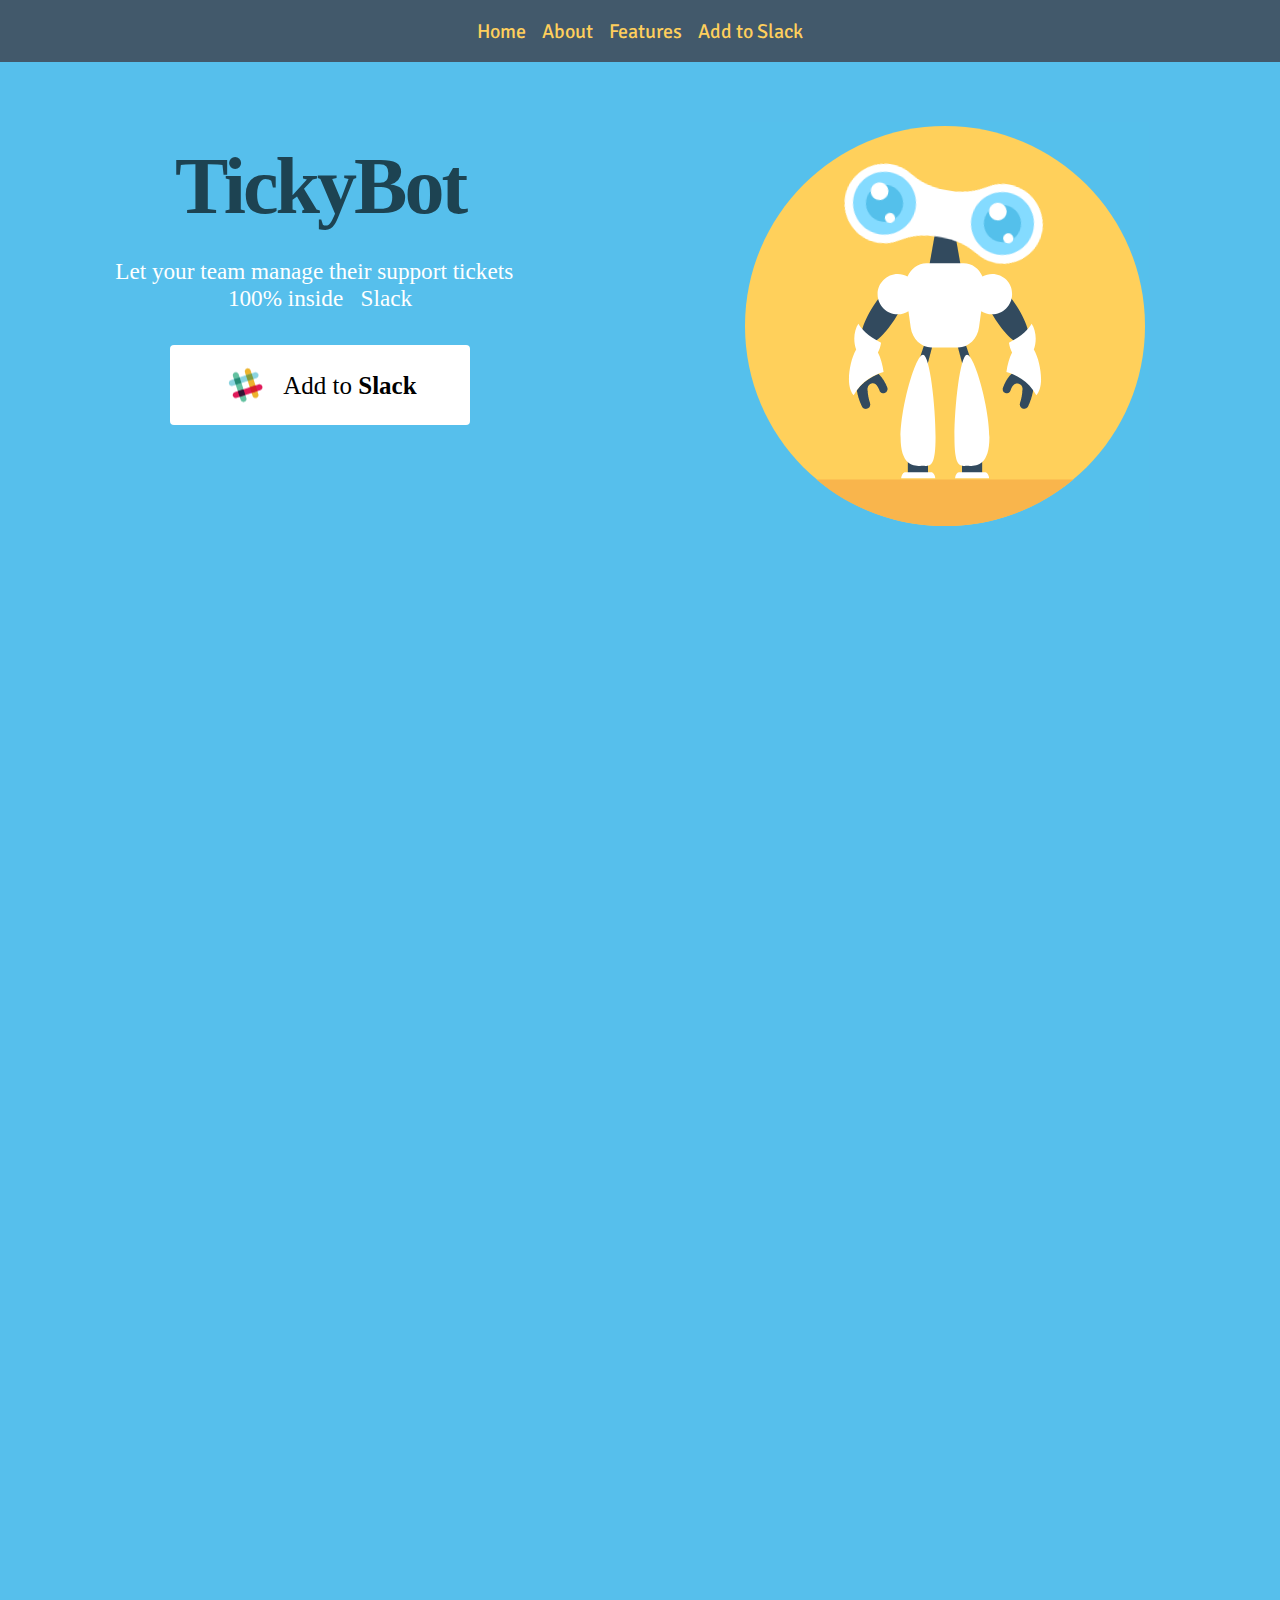
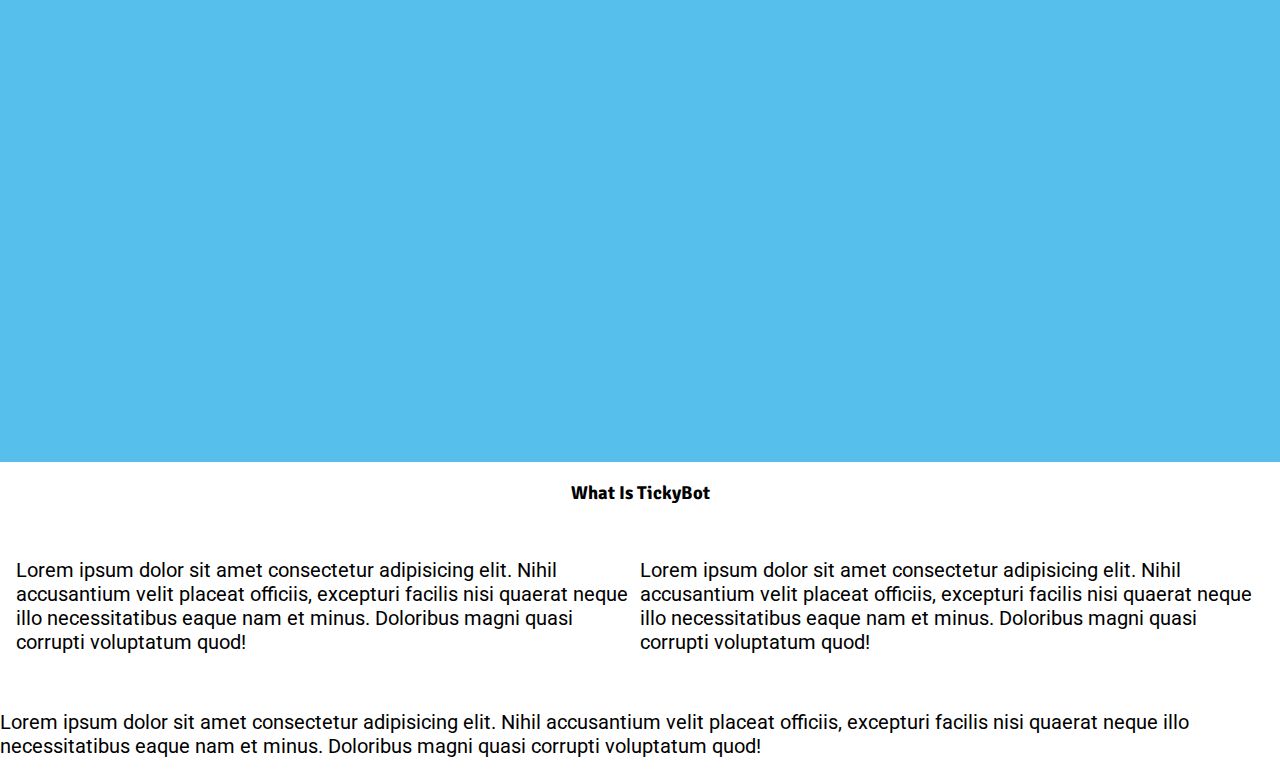
==== index.html @ 584bc043 "Merge pull request #5 from chingu-voyage3/third-section" ====
<!DOCTYPE html>
<html>

<head>
  <meta charset="utf-8">
  <title>navbar tickybot</title>
  <link rel="stylesheet" href="main.css">
  <link href="https://fonts.googleapis.com/css?family=Roboto|Signika:300" rel="stylesheet">
  <link rel="icon" href="favicon.png" type="image/png" sizes="32x32">
</head>

<body>
  <header>
    <nav>
      <ul>
        <li><a href="#home">Home</a></li>
        <li><a href="#about">About</a></li>
        <li><a href="#features">Features</a></li>
        <li><a href="https://slack.com/oauth/authorize?client_id=39189849459.249480535796&scope=commands,bot,users%2Eprofile%3Aread,im%3Aread,chat%3Awrite%3Abot,team%3Aread">Add to Slack</a></li>
      </ul>
    </nav>
  </header>
  <section class="content">
    <div class="container container-flex">
      <div class="description">
        <h1>TickyBot</h1>
        <p class="slogan">Let your team manage their support tickets &nbsp; 100% inside &nbsp; Slack</p>
        <a class="button" href="">
          <img class="btnimg" src="assets/images/slack.png" />
          <span >Add to <strong>Slack</strong></span>
        </a>
      </div>
      <div class="robot">
        <img src="assets/images/tickybot-robot.png">
      </div>
    </div>
  </section>

  <div class="third-section">
    <header class="header-third">
        <h3>What Is
            <strong>Ticky</strong>Bot
        </h3>
    </header>

    <section class="container-third">
    <article class="page-half">
        <p>Lorem ipsum dolor sit amet consectetur adipisicing elit. Nihil accusantium velit placeat officiis, excepturi
            facilis nisi quaerat neque illo necessitatibus eaque nam et minus. Doloribus magni quasi corrupti voluptatum
            quod!</p>
    </article>
    <article class="page-half">
        <p>Lorem ipsum dolor sit amet consectetur adipisicing elit. Nihil accusantium velit placeat officiis, excepturi
            facilis nisi quaerat neque illo necessitatibus eaque nam et minus. Doloribus magni quasi corrupti voluptatum
            quod!</p>
    </article>
  </section>

    <article class="full-length">
        <p>Lorem ipsum dolor sit amet consectetur adipisicing elit. Nihil accusantium velit placeat officiis, excepturi
            facilis nisi quaerat neque illo necessitatibus eaque nam et minus. Doloribus magni quasi corrupti voluptatum
            quod!</p>
    </article>
</div>

</body>

</html>
---- main.css ----
html, body {
  margin: 0;
  padding: 0;
  -webkit-tap-highlight-color: transparent;
}

header {
  background-color: #42596b;
  font-family: Signika, Roboto, Helvetica, Arial, sans-serif;
}

header nav ul {
  margin: 0;
  height: 62px;
  list-style: none;
  display: flex;
  justify-content: center;
  align-items: center;
}

header nav ul li {
  margin-right: 16px;
}

header nav ul li:last-child {
  margin-right: 40px;
}

header nav ul li a {
  text-decoration: none;
  color: #ffcf5c;
  font-size: 1.25rem;
  -webkit-transition: color .3s ease-in-out;
  transition: color .3s ease-in-out;
}

header nav ul li a:hover {
  color: white;
}

.content {
  background-color: #56bfec;
  height: 2000px;
}

.container-flex {
  display: flex;
  flex-flow: row;
  align-items: center;
  flex-wrap: wrap;
  justify-content: space-around;
}

.description {
  width: 440px;
  height: 400px;
  text-align: center;
}

.robot {
  width: 440px;
  height: 400px;
  padding-top: 60px;
}

.btnimg {
  position: relative;
  top: 50%;
  right: 5px;
  transform: translateY(-50%);
}

.slogan {
  margin-top: 20px;
  color: #fff;
  font-size: 1.45rem;
}

h1 {
  color: #1D4352;
  font-size: 5rem;
  letter-spacing: -.1875rem;
  line-height: 1;
  margin-bottom: 2rem;
}

.button {
  margin-top: 10px;
  background-color: #fff;
  border: none;
  color: #000;
  height: 80px;
  text-align: center;
  text-decoration: none;
  display: inline-block;
  font-size: 25px;
  cursor: pointer;
  width: 300px;
  border-radius: 4px;
}
.header-third{
  display: flex;
  justify-content: center;
  align-items: center;
  background-color: white;
}
.container-third{
  display: flex;
  margin: 1rem;
  -webkit-box-flex: 1;
  font-size: 1.25rem;
  font-family: -apple-system, BlinkMacSystemFont, 'Segoe UI', Roboto, Oxygen, Ubuntu, Cantarell, 'Open Sans', 'Helvetica Neue', sans-serif;
  justify-content: space-between;

}
.full-length{
  display: flex;
  font-size: 1.25rem;
  font-family: -apple-system, BlinkMacSystemFont, 'Segoe UI', Roboto, Oxygen, Ubuntu, Cantarell, 'Open Sans', 'Helvetica Neue', sans-serif;
}
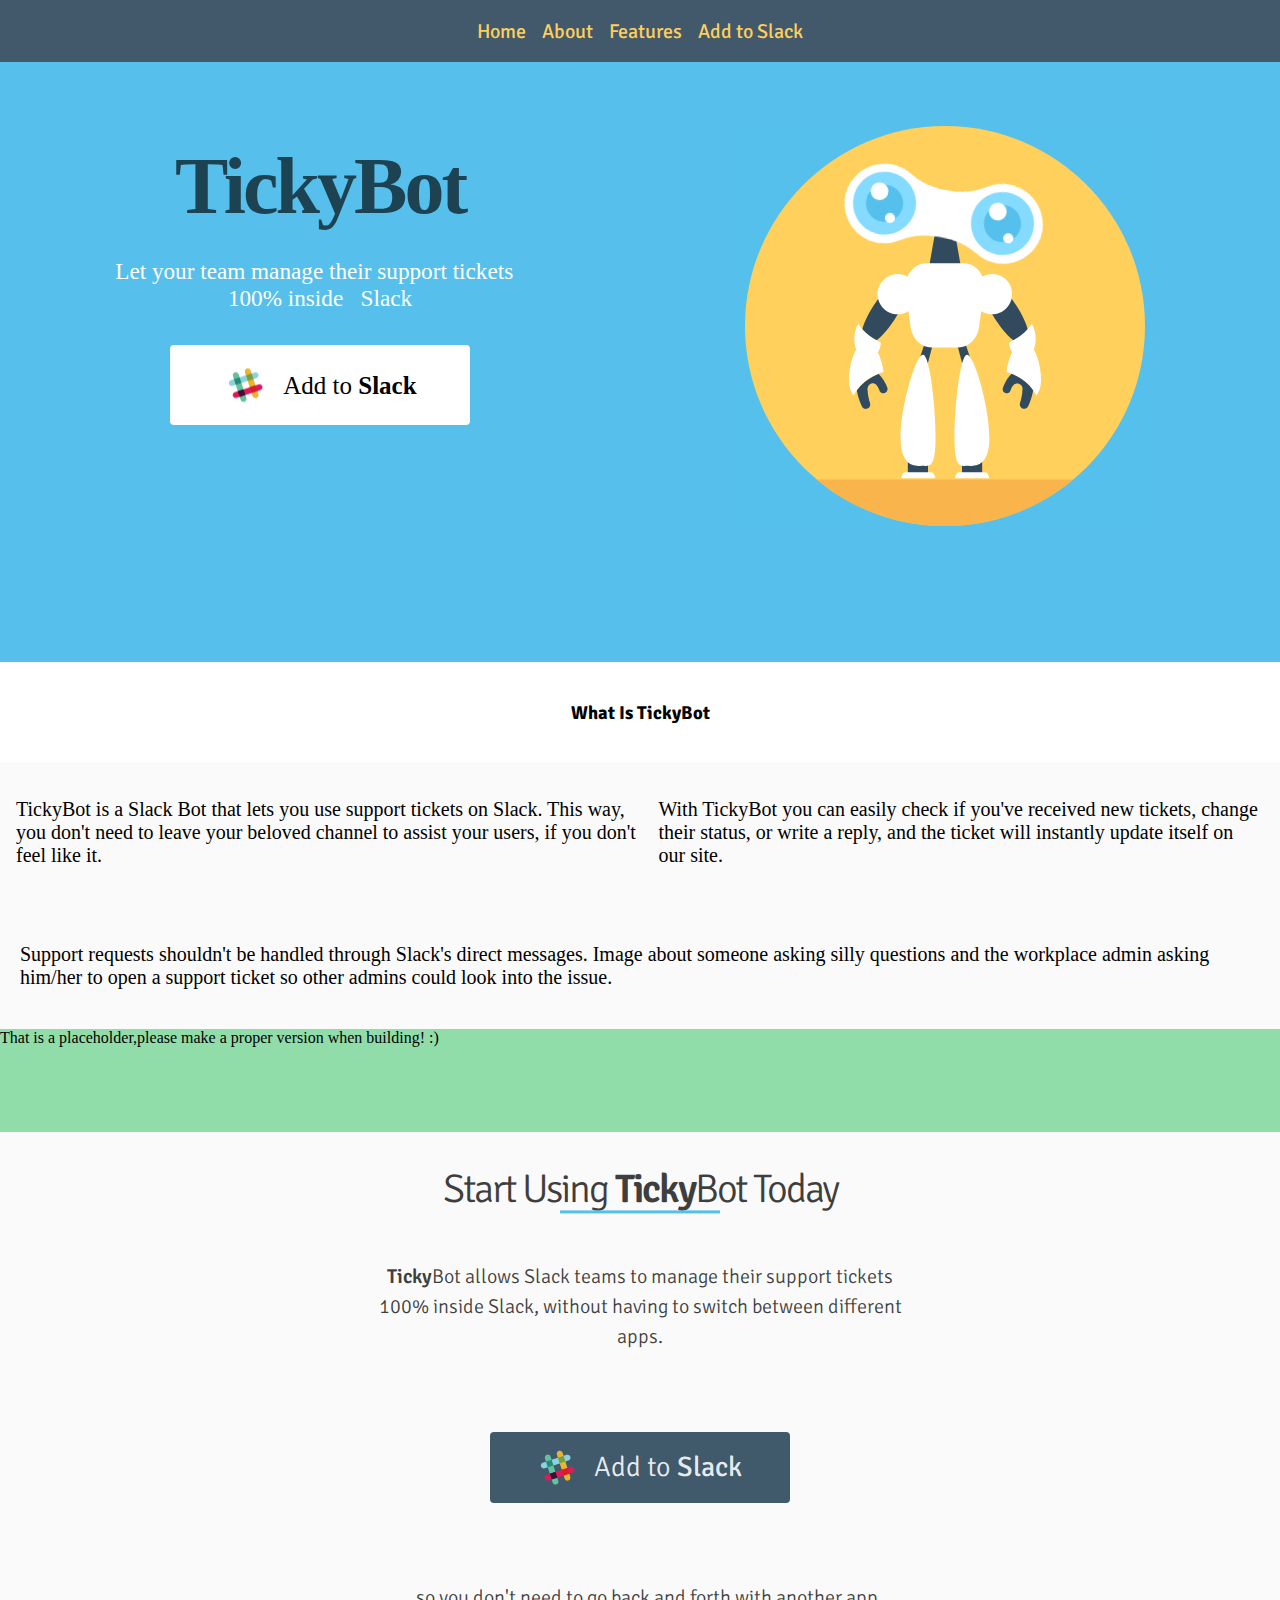
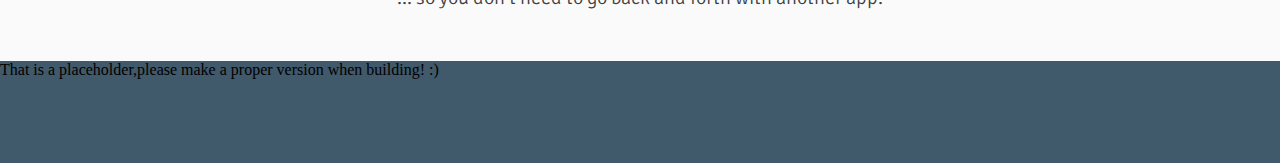
==== commit e49a9029: "static start-using section is done" ====
--- a/index.html
+++ b/index.html
@@ -3,9 +3,13 @@
 
 <head>
   <meta charset="utf-8">
+  <meta name="description" content="This is a cloned landing page for the one and only TickyBot from Chingu">
+  <meta name="keywords" content="tickybot, alexever17, clone, landing, page, ticky, bot">
+  <meta name="author" content="">
+  <meta name="viewport" content="width=device-width, initial-scale=1">
   <title>navbar tickybot</title>
   <link rel="stylesheet" href="main.css">
-  <link href="https://fonts.googleapis.com/css?family=Roboto|Signika:300" rel="stylesheet">
+  <link href="https://fonts.googleapis.com/css?family=Roboto|Signika:300,600" rel="stylesheet">
   <link rel="icon" href="favicon.png" type="image/png" sizes="32x32">
 </head>
 
@@ -13,10 +17,18 @@
   <header>
     <nav>
       <ul>
-        <li><a href="#home">Home</a></li>
-        <li><a href="#about">About</a></li>
-        <li><a href="#features">Features</a></li>
-        <li><a href="https://slack.com/oauth/authorize?client_id=39189849459.249480535796&scope=commands,bot,users%2Eprofile%3Aread,im%3Aread,chat%3Awrite%3Abot,team%3Aread">Add to Slack</a></li>
+        <li>
+          <a href="#home">Home</a>
+        </li>
+        <li>
+          <a href="#about">About</a>
+        </li>
+        <li>
+          <a href="#features">Features</a>
+        </li>
+        <li>
+          <a href="https://slack.com/oauth/authorize?client_id=39189849459.249480535796&scope=commands,bot,users%2Eprofile%3Aread,im%3Aread,chat%3Awrite%3Abot,team%3Aread">Add to Slack</a>
+        </li>
       </ul>
     </nav>
   </header>
@@ -27,7 +39,9 @@
         <p class="slogan">Let your team manage their support tickets &nbsp; 100% inside &nbsp; Slack</p>
         <a class="button" href="">
           <img class="btnimg" src="assets/images/slack.png" />
-          <span >Add to <strong>Slack</strong></span>
+          <span>Add to
+            <strong>Slack</strong>
+          </span>
         </a>
       </div>
       <div class="robot">
@@ -36,32 +50,46 @@
     </div>
   </section>
 
-  <div class="third-section">
-    <header class="header-third">
-        <h3>What Is
-            <strong>Ticky</strong>Bot
-        </h3>
+  <div class="about-section">
+    <header class="about-header">
+      <h3>What Is
+        <strong>Ticky</strong>Bot
+      </h3>
     </header>
 
-    <section class="container-third">
-    <article class="page-half">
-        <p>Lorem ipsum dolor sit amet consectetur adipisicing elit. Nihil accusantium velit placeat officiis, excepturi
-            facilis nisi quaerat neque illo necessitatibus eaque nam et minus. Doloribus magni quasi corrupti voluptatum
-            quod!</p>
+    <section class="half-container">
+      <article class="about-half">
+        <p>TickyBot is a Slack Bot that lets you use support tickets on Slack. This way, you don't need to leave your beloved
+          channel to assist your users, if you don't feel like it.</p>
+      </article>
+      <article class="about-half">
+        <p>With TickyBot you can easily check if you've received new tickets, change their status, or write a reply, and the
+          ticket will instantly update itself on our site.</p>
+      </article>
+    </section>
+
+    <article class="about-full">
+      <p>Support requests shouldn't be handled through Slack's direct messages. Image about someone asking silly questions and
+        the workplace admin asking him/her to open a support ticket so other admins could look into the issue.</p>
     </article>
-    <article class="page-half">
-        <p>Lorem ipsum dolor sit amet consectetur adipisicing elit. Nihil accusantium velit placeat officiis, excepturi
-            facilis nisi quaerat neque illo necessitatibus eaque nam et minus. Doloribus magni quasi corrupti voluptatum
-            quod!</p>
-    </article>
+  </div>
+  <aside class="placeholder" style="width:100%; height: 102.5px; background-color: #90ddaa;">
+    That is a placeholder,please make a proper version when building! :)
+  </aside>
+  <section class="start-using-section">
+    <div class="start-using">
+    <h3 class="undertitle-h3">Start Using <strong class="strong">Ticky</strong>Bot Today</h3>
+    <p><strong class="strong">Ticky</strong>Bot allows Slack teams to manage their support tickets 100% inside Slack, without having to switch between different apps.</p>
+    <a href="https://slack.com/oauth/authorize?client_id=39189849459.249480535796&amp;scope=commands,bot,users%2Eprofile%3Aread,im%3Aread,chat%3Awrite%3Abot,team%3Aread" class="add-button-blue">
+            <img src="assets/images/slack.svg" alt="Slack-logo">
+            <span>Add to <strong>Slack</strong></span>
+    </a>
+    <p>... so you don't need to go back and forth with another app.</p>
+    </div>
   </section>
-
-    <article class="full-length">
-        <p>Lorem ipsum dolor sit amet consectetur adipisicing elit. Nihil accusantium velit placeat officiis, excepturi
-            facilis nisi quaerat neque illo necessitatibus eaque nam et minus. Doloribus magni quasi corrupti voluptatum
-            quod!</p>
-    </article>
-</div>
+  <aside class="placeholder" style="width:100%; height: 102.5px; background-color: #40596b;">
+    That is a placeholder,please make a proper version when building! :)
+  </aside>
 
 </body>
 
--- a/main.css
+++ b/main.css
@@ -2,6 +2,7 @@
   margin: 0;
   padding: 0;
   -webkit-tap-highlight-color: transparent;
+  background-color: #fafafa;
 }
 
 header {
@@ -40,7 +41,7 @@
 
 .content {
   background-color: #56bfec;
-  height: 2000px;
+  height: 600px;
 }
 
 .container-flex {
@@ -98,23 +99,151 @@
   width: 300px;
   border-radius: 4px;
 }
-.header-third{
+
+.half-container{
+  display: -webkit-box;      /* OLD - iOS 6-, Safari 3.1-6 */
+  display: -moz-box;         /* OLD - Firefox 19- (buggy but mostly works) */
+  display: -ms-flexbox;      /* TWEENER - IE 10 */
+  display: -webkit-flex;     /* NEW - Chrome */
+  display: flex;             /* NEW, Spec - Opera 12.1, Firefox 20+ */
+  margin: 1rem;
+  font-size: 1.25rem;
+  align-items: center;
+}
+.about-header{
   display: flex;
   justify-content: center;
   align-items: center;
   background-color: white;
-}
-.container-third{
-  display: flex;
-  margin: 1rem;
-  -webkit-box-flex: 1;
-  font-size: 1.25rem;
-  font-family: -apple-system, BlinkMacSystemFont, 'Segoe UI', Roboto, Oxygen, Ubuntu, Cantarell, 'Open Sans', 'Helvetica Neue', sans-serif;
-  justify-content: space-between;
-
-}
-.full-length{
-  display: flex;
-  font-size: 1.25rem;
-  font-family: -apple-system, BlinkMacSystemFont, 'Segoe UI', Roboto, Oxygen, Ubuntu, Cantarell, 'Open Sans', 'Helvetica Neue', sans-serif;
-}+  padding: 20px;
+}
+
+.about-halfs{
+  display: flex;
+  justify-content: space-around;
+  align-items: center;
+  flex-wrap: wrap;
+}
+.about-full{
+  display: flex;
+  font-size: 1.25rem;
+  justify-content: space-around;
+  align-items: center;
+  padding: 20px;
+}
+
+.start-using-section{
+  padding: 16px;
+  display: flex;
+  justify-content: center;
+}
+
+.start-using {
+  min-width: 300px;
+  max-width: 600px;
+  display: flex;
+  flex-wrap: wrap;
+  justify-content: space-around;
+  align-items: center;
+  padding-bottom: 16px;
+}
+
+.start-using p {
+  text-align: center;
+  min-width: 300px;
+  max-width: 536px;
+  line-height: 1.5;
+  font-size: 1.25rem;
+  font-family: Signika, cursive;
+  font-weight: 300;
+  color: rgba(0,0,0,.75);
+  margin: 0 0 16px 0;
+}
+
+.start-using a {
+  min-width: 268px;
+  width: 268px;
+  padding: 16px;
+  border-radius: 4px;
+  margin-left: 5rem auto;
+  background-color: #40596b;
+  font-size: 1.75rem;
+  display: flex;
+  justify-content: center;
+  align-items: center;
+  text-decoration: none;
+  color: white;
+  margin: 64px 118px 80px 118px;
+  transition: .3s ease-in-out;
+}
+
+.start-using a img {
+  margin-right: 16px;
+  width: 2.5rem;
+  transition: transform .3s ease-in-out;
+}
+
+.start-using a:hover, .start-using a:focus{
+  transform: scale(0.98);
+  background-color: rgba(0, 0, 0, .7);
+}
+
+
+
+.start-using a:hover img {
+  transform: scale(1.5) rotate(18deg);
+}
+
+.start-using a span {
+  color: rgba(255, 255, 255, 0.9);
+  font-family: Signika, cursive;
+  font-weight: 300;
+  font-size: 28px;
+}
+
+.strong {
+  font-weight: 600;
+}
+
+.undertitle-h3 {
+  text-align: center;
+  min-width: 300px;
+  letter-spacing: -.125rem;
+  margin: 16px 16px 48px 16px;
+  color: rgba(0,0,0,.75);
+  font-family: Signika,cursive;
+  font-weight: 300;
+  font-size: 2.5rem;
+}
+
+.undertitle-h3::after {
+  position: absolute;
+  left: 50%;
+  transform: translate(-80px, 2.9rem);
+  background-color: #55c0ec;
+  content: "";
+  width: 160px;
+  height: 3px;
+}
+
+@media only screen and (max-width: 420px) {
+  header nav {
+    padding: 0 16px 0 16px;
+  }
+
+  header nav ul {
+    padding: 0px;
+  }
+
+  header nav ul li:last-child {
+    margin-right: 0px;
+  }
+
+  .undertitle-h3 {
+    width: 300px;
+  }
+
+  .start-using p {
+    max-width: 320px;
+  }
+}
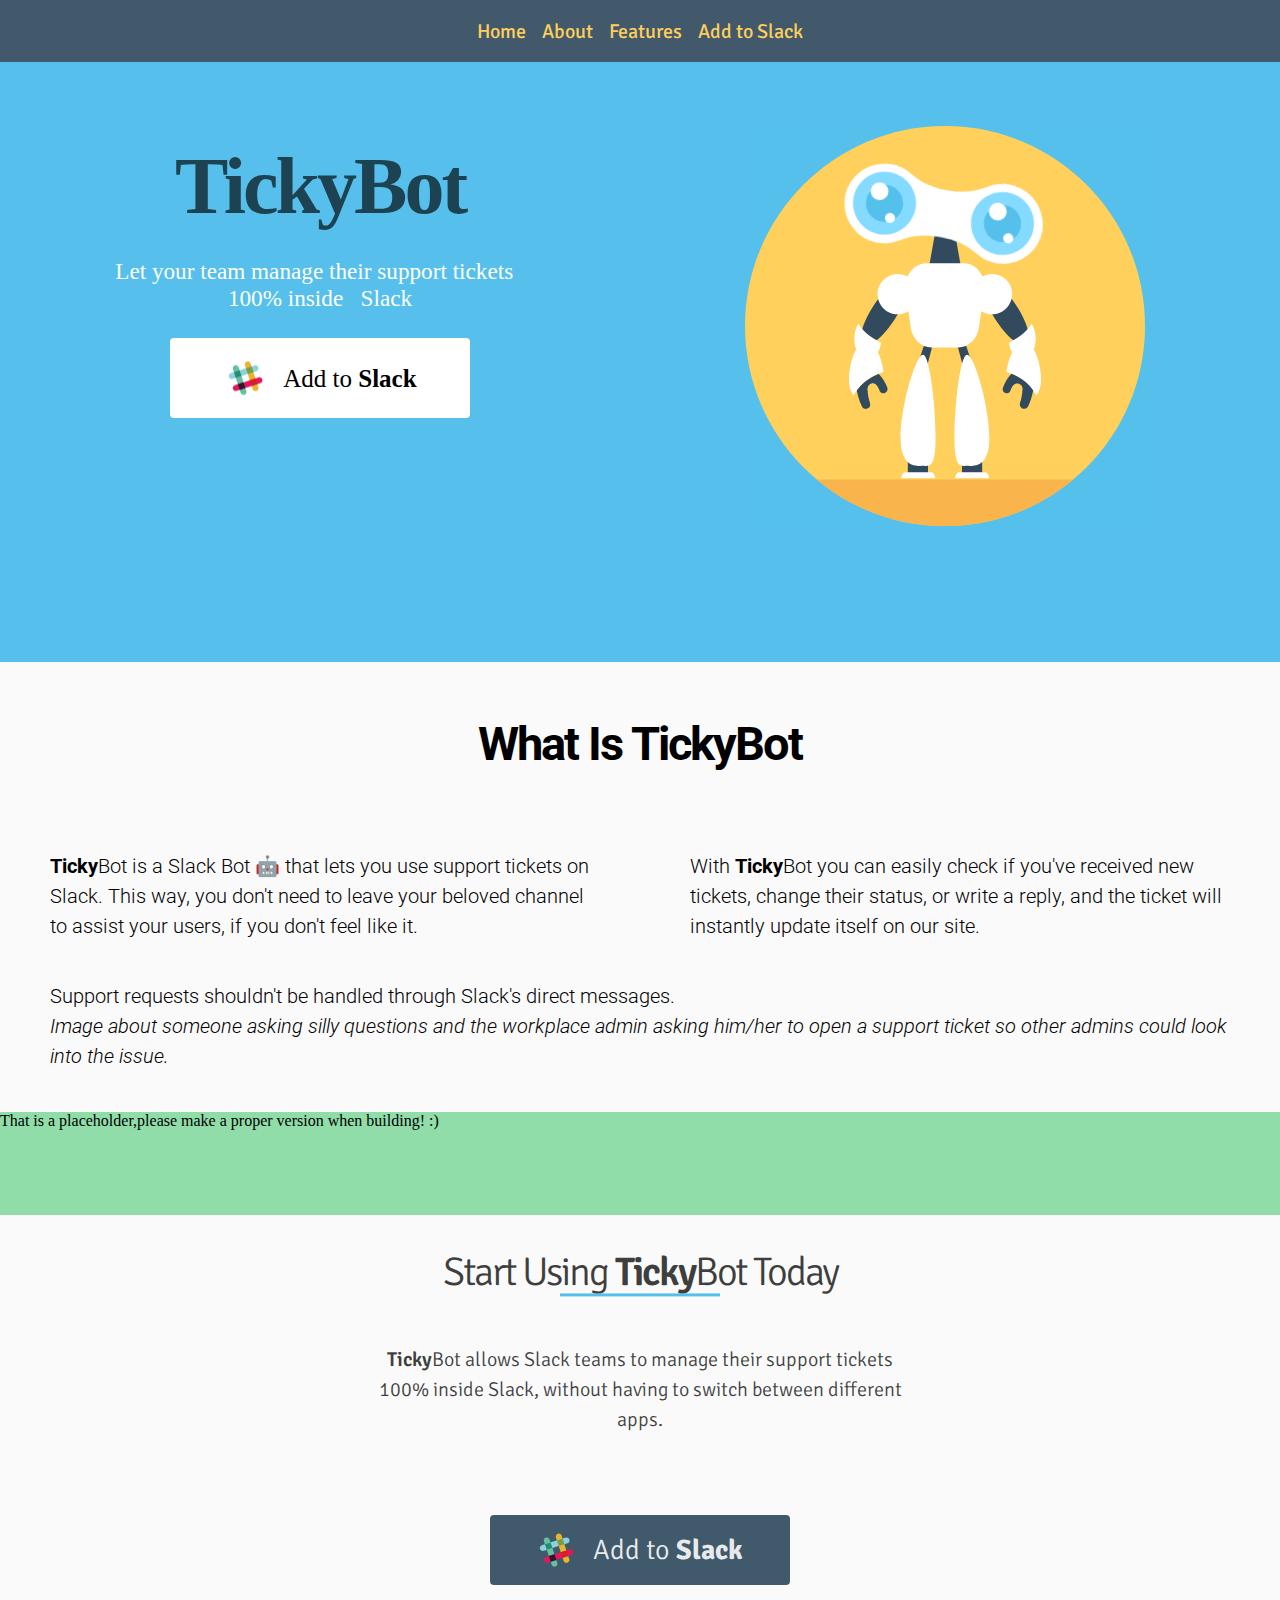
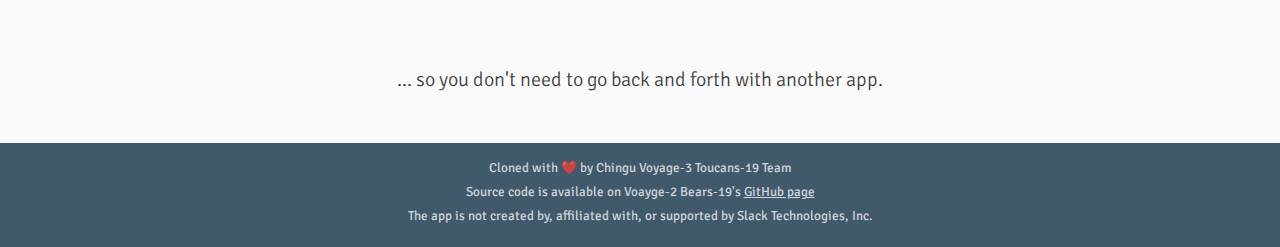
==== commit 1fbd029b: "update about section" ====
--- a/index.html
+++ b/index.html
@@ -50,47 +50,63 @@
     </div>
   </section>
 
-  <div class="about-section">
-    <header class="about-header">
-      <h3>What Is
-        <strong>Ticky</strong>Bot
-      </h3>
-    </header>
+  <!--ABOUT SECTION -->
+  <div class="container-grid">
+      <div class="title">
+        <h3>What Is
+          <strong>Ticky</strong>Bot
+      </div>
+      <div class="page-half">
+        <p><strong>Ticky</strong>Bot is a Slack Bot 🤖 that lets you use support tickets on Slack. This way, you don't need to leave your beloved
+          channel to assist your users, if you don't feel like it.</p>
+      </div>
+      <div class="page-half">
+        <p>With <strong>Ticky</strong>Bot you can easily check if you've received new tickets, change their status, or write a reply, and the
+          ticket will instantly update itself on our site.</p>
+      </div>
 
-    <section class="half-container">
-      <article class="about-half">
-        <p>TickyBot is a Slack Bot that lets you use support tickets on Slack. This way, you don't need to leave your beloved
-          channel to assist your users, if you don't feel like it.</p>
-      </article>
-      <article class="about-half">
-        <p>With TickyBot you can easily check if you've received new tickets, change their status, or write a reply, and the
-          ticket will instantly update itself on our site.</p>
-      </article>
-    </section>
+      <div class="page-full">
+        <p>Support requests shouldn't be handled through Slack's direct messages.
+          <br> <em>Image about someone asking silly questions and the workplace admin asking him/her to open a support ticket so
+          other admins could look into the issue.</em></p>
+      </div>
+   
+    </div>
 
-    <article class="about-full">
-      <p>Support requests shouldn't be handled through Slack's direct messages. Image about someone asking silly questions and
-        the workplace admin asking him/her to open a support ticket so other admins could look into the issue.</p>
-    </article>
+  <!--END ABOUT SECTION -->
+
   </div>
   <aside class="placeholder" style="width:100%; height: 102.5px; background-color: #90ddaa;">
     That is a placeholder,please make a proper version when building! :)
   </aside>
   <section class="start-using-section">
     <div class="start-using">
-    <h3 class="undertitle-h3">Start Using <strong class="strong">Ticky</strong>Bot Today</h3>
-    <p><strong class="strong">Ticky</strong>Bot allows Slack teams to manage their support tickets 100% inside Slack, without having to switch between different apps.</p>
-    <a href="https://slack.com/oauth/authorize?client_id=39189849459.249480535796&amp;scope=commands,bot,users%2Eprofile%3Aread,im%3Aread,chat%3Awrite%3Abot,team%3Aread" class="add-button-blue">
-            <img src="assets/images/slack.svg" alt="Slack-logo">
-            <span>Add to <strong>Slack</strong></span>
-    </a>
-    <p>... so you don't need to go back and forth with another app.</p>
+      <h3 class="undertitle-h3">Start Using
+        <strong class="strong">Ticky</strong>Bot Today</h3>
+      <p>
+        <strong class="strong">Ticky</strong>Bot allows Slack teams to manage their support tickets 100% inside Slack, without having to switch
+        between different apps.</p>
+      <a href="https://slack.com/oauth/authorize?client_id=39189849459.249480535796&amp;scope=commands,bot,users%2Eprofile%3Aread,im%3Aread,chat%3Awrite%3Abot,team%3Aread"
+        class="add-button-blue">
+        <img src="assets/images/slack.svg" alt="Slack-logo">
+        <span>Add to
+          <strong>Slack</strong>
+        </span>
+      </a>
+      <p>... so you don't need to go back and forth with another app.</p>
     </div>
   </section>
-  <aside class="placeholder" style="width:100%; height: 102.5px; background-color: #40596b;">
-    That is a placeholder,please make a proper version when building! :)
-  </aside>
+  <footer class="footer">
+    <div class="footer-container">
+      <p>Cloned with
+        <span class="emoji" role="img" aria-label="Love">❤️</span> by Chingu Voyage-3 Toucans-19 Team </p>
+      <p>Source code is available on Voayge-2 Bears-19's
+        <a href="https://github.com/chingu-coders/Voyage2-Bears-19" target="_blank" rel="noopener noreferrer">GitHub page</a>
+      </p>
+      <p>The app is not created by, affiliated with, or supported by Slack Technologies, Inc.</p>
+    </div>
+  </footer>
 
 </body>
 
-</html>
+</html>--- a/main.css
+++ b/main.css
@@ -4,6 +4,9 @@
   -webkit-tap-highlight-color: transparent;
   background-color: #fafafa;
 }
+
+/*NAVBAR SECTION
+------------------*/
 
 header {
   background-color: #42596b;
@@ -39,6 +42,9 @@
   color: white;
 }
 
+/*MIDDLE SECTION
+------------------*/
+
 .content {
   background-color: #56bfec;
   height: 600px;
@@ -100,37 +106,54 @@
   border-radius: 4px;
 }
 
-.half-container{
-  display: -webkit-box;      /* OLD - iOS 6-, Safari 3.1-6 */
-  display: -moz-box;         /* OLD - Firefox 19- (buggy but mostly works) */
-  display: -ms-flexbox;      /* TWEENER - IE 10 */
-  display: -webkit-flex;     /* NEW - Chrome */
-  display: flex;             /* NEW, Spec - Opera 12.1, Firefox 20+ */
-  margin: 1rem;
+/* ABOUT SECTION 
+----------------*/
+
+.container-grid {
+  display: grid;
+  grid-template-columns: 1fr 1fr;
+  grid-template-rows: auto auto auto;
+  font-family: -apple-system, BlinkMacSystemFont, 'Segoe UI', Roboto, Oxygen, Ubuntu, Cantarell, 'Open Sans', 'Helvetica Neue', sans-serif;
+  font-weight: 300;
+  margin: 0 auto;
+  min-height: 50vh;
+  line-height: 1.5;
   font-size: 1.25rem;
-  align-items: center;
-}
-.about-header{
-  display: flex;
-  justify-content: center;
-  align-items: center;
-  background-color: white;
-  padding: 20px;
-}
-
-.about-halfs{
-  display: flex;
-  justify-content: space-around;
-  align-items: center;
-  flex-wrap: wrap;
-}
-.about-full{
-  display: flex;
-  font-size: 1.25rem;
-  justify-content: space-around;
-  align-items: center;
-  padding: 20px;
-}
+}
+strong {
+  font-weight: bold;
+}
+
+p {
+  margin-bottom: 1rem;
+  margin-top: 0;
+}
+div {
+  display: block;
+}
+
+.title {
+  grid-column: 1 / 3;
+  font-size: 2.5rem;
+  letter-spacing: -.125rem;
+  text-align: center;
+}
+
+.page-half {
+  min-width: 300px;
+  padding-left: 50px;
+  padding-right: 50px;
+  
+}
+
+.page-full {
+  grid-column: 1 / 3;
+  padding-left: 50px;
+  padding-right: 50px;
+}
+
+/*START-USING SECTION
+------------------*/
 
 .start-using-section{
   padding: 16px;
@@ -188,8 +211,6 @@
   background-color: rgba(0, 0, 0, .7);
 }
 
-
-
 .start-using a:hover img {
   transform: scale(1.5) rotate(18deg);
 }
@@ -226,7 +247,38 @@
   height: 3px;
 }
 
+/*FOOTER SECTION
+------------------*/
+
+footer {
+  background-color: #40596b;
+  display: flex;
+  justify-content: center;
+  padding: 16px 0;
+}
+
+.footer-container {
+  padding: 0 16px;
+  text-align: center;
+  color: rgba(255, 255, 255, 0.75);
+}
+
+.footer-container p {
+  margin: 0 0 0.25rem 0;
+  font-family: Signika, cursive;
+  font-size: 0.825rem;
+  line-height: 1.5;
+}
+
+.footer-container p a {
+  color: rgba(255, 255, 255, 0.75);
+}
+
 @media only screen and (max-width: 420px) {
+
+  /*NAVBAR SECTION
+  ------------------*/
+
   header nav {
     padding: 0 16px 0 16px;
   }
@@ -239,6 +291,9 @@
     margin-right: 0px;
   }
 
+  /*START-USING SECTION
+  ------------------*/
+
   .undertitle-h3 {
     width: 300px;
   }
@@ -246,4 +301,12 @@
   .start-using p {
     max-width: 320px;
   }
-}
+
+  /*FOOTER SECTION
+  ------------------*/
+
+  .footer-container p {
+    width: 200px;
+    margin-bottom: 1rem;
+  }
+}
